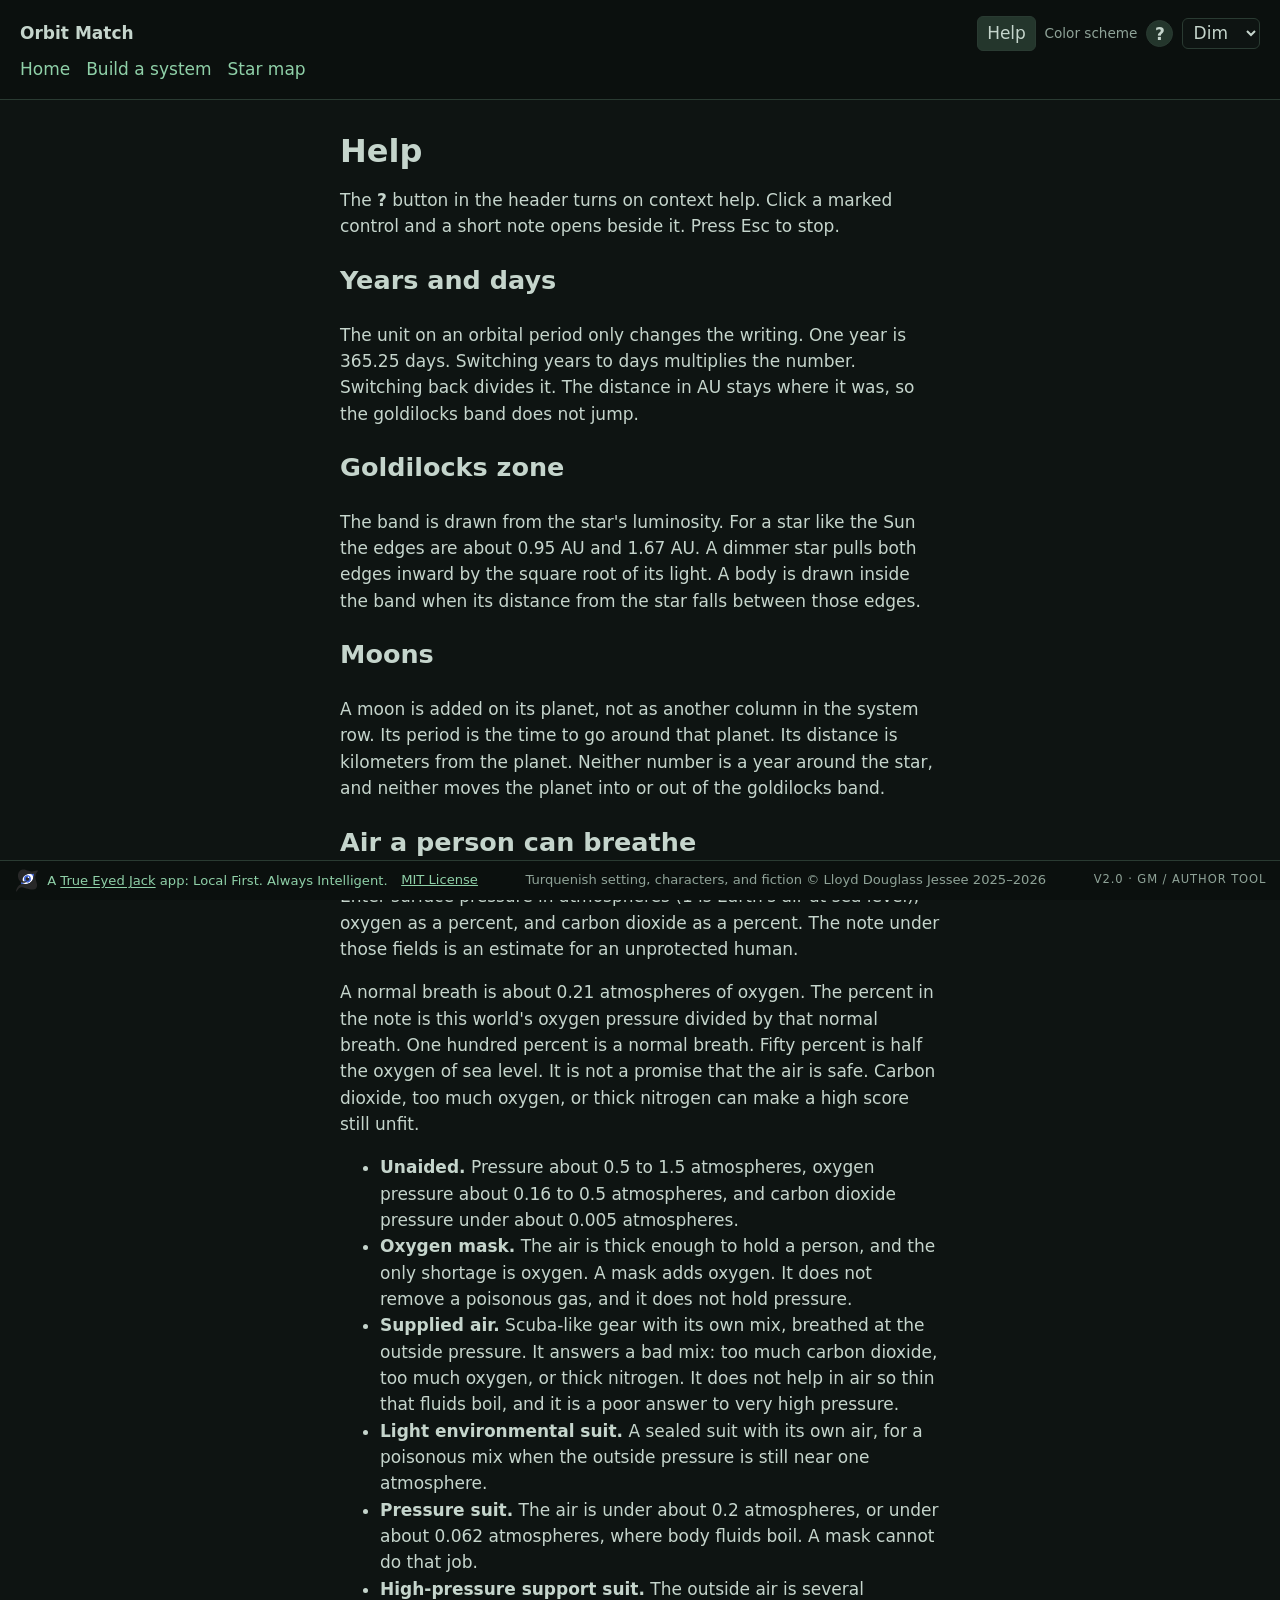
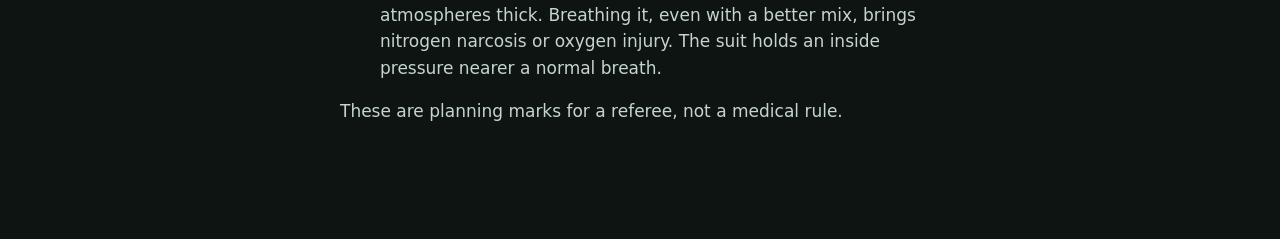
==== site/help/index.html @ b7abe154 "Keep years and days as the same orbit, and add moons and air notes. Changing the period unit rewrite" ====
<!DOCTYPE html>
<html lang="en">
<head>
<meta charset="utf-8">
<meta name="viewport" content="width=device-width, initial-scale=1">
<title>Help · Orbit Match</title>
<link rel="stylesheet" href="../css/site.css">
<script src="../js/theme.js"></script>
</head>
<body>
<header class="site-head">
  <div class="head-row">
    <strong>Orbit Match</strong>
    <div class="head-tools">
      <a class="help-docs" href="../help/" aria-current="page">Help</a>
      <span class="scheme-label">Color scheme</span>
      <button type="button" id="help-mode" class="help-mode-btn" aria-label="Context help">?</button>
      <select id="color-theme" aria-label="Color scheme">
        <option value="light">Light</option>
        <option value="dim">Dim</option>
        <option value="black">Dark</option>
      </select>
    </div>
  </div>
  <nav>
    <a href="../">Home</a>
    <a href="../manual/">Build a system</a>
    <a href="https://ldjessee-code.github.io/jumpgate_starroute/app.html">Star map</a>
  </nav>
</header>
<main>
  <h1>Help</h1>
  <p>The <strong>?</strong> button in the header turns on context help. Click a marked control and a short note opens beside it. Press Esc to stop.</p>

  <h2>Years and days</h2>
  <p>The unit on an orbital period only changes the writing. One year is 365.25 days. Switching years to days multiplies the number. Switching back divides it. The distance in AU stays where it was, so the goldilocks band does not jump.</p>

  <h2>Goldilocks zone</h2>
  <p>The band is drawn from the star's luminosity. For a star like the Sun the edges are about 0.95 AU and 1.67 AU. A dimmer star pulls both edges inward by the square root of its light. A body is drawn inside the band when its distance from the star falls between those edges.</p>

  <h2>Moons</h2>
  <p>A moon is added on its planet, not as another column in the system row. Its period is the time to go around that planet. Its distance is kilometers from the planet. Neither number is a year around the star, and neither moves the planet into or out of the goldilocks band.</p>

  <h2>Air a person can breathe</h2>
  <p>Enter surface pressure in atmospheres (1 is Earth's air at sea level), oxygen as a percent, and carbon dioxide as a percent. The note under those fields is an estimate for an unprotected human.</p>
  <p>A normal breath is about 0.21 atmospheres of oxygen. The percent in the note is this world's oxygen pressure divided by that normal breath. One hundred percent is a normal breath. Fifty percent is half the oxygen of sea level. It is not a promise that the air is safe. Carbon dioxide, too much oxygen, or thick nitrogen can make a high score still unfit.</p>
  <ul>
    <li><strong>Unaided.</strong> Pressure about 0.5 to 1.5 atmospheres, oxygen pressure about 0.16 to 0.5 atmospheres, and carbon dioxide pressure under about 0.005 atmospheres.</li>
    <li><strong>Oxygen mask.</strong> The air is thick enough to hold a person, and the only shortage is oxygen. A mask adds oxygen. It does not remove a poisonous gas, and it does not hold pressure.</li>
    <li><strong>Supplied air.</strong> Scuba-like gear with its own mix, breathed at the outside pressure. It answers a bad mix: too much carbon dioxide, too much oxygen, or thick nitrogen. It does not help in air so thin that fluids boil, and it is a poor answer to very high pressure.</li>
    <li><strong>Light environmental suit.</strong> A sealed suit with its own air, for a poisonous mix when the outside pressure is still near one atmosphere.</li>
    <li><strong>Pressure suit.</strong> The air is under about 0.2 atmospheres, or under about 0.062 atmospheres, where body fluids boil. A mask cannot do that job.</li>
    <li><strong>High-pressure support suit.</strong> The outside air is several atmospheres thick. Breathing it, even with a better mix, brings nitrogen narcosis or oxygen injury. The suit holds an inside pressure nearer a normal breath.</li>
  </ul>
  <p>These are planning marks for a referee, not a medical rule.</p>
</main>
<footer class="site-foot">
  <div class="foot-left">
    <a class="tej-brand" href="https://trueeyedjack.com/" target="_blank" rel="noopener noreferrer">
      <img src="../img/true-eyed-jack.svg" alt="" width="36" height="36">
      <span>A <span class="tej-name">True Eyed Jack</span> app: Local First. Always Intelligent.</span>
    </a>
    <a href="https://github.com/ldjessee-code/orbit_match/blob/main/LICENSE">MIT License</a>
  </div>
  <p class="foot-mid">Turquenish setting, characters, and fiction © Lloyd Douglass Jessee 2025–2026</p>
  <p class="foot-right">v2.0 · GM / author tool</p>
</footer>
<script src="../js/help.js"></script>
</body>
</html>
---- site/css/site.css ----
/* Dim is the original dark green. Text is green-gray, not white. */
:root,
html[data-theme="dim"] {
  --bg: #0e1412;
  --bg-header: #0b100e;
  --panel: #17211c;
  --panel-2: #121a16;
  --ink: #c5d5cc;
  --muted: #8fa398;
  --accent: #8fd0a8;
  --line: #2a3b32;
  --field: #0e1412;
  --button: #24362c;
  --hover: #2c4236;
  --gold-band: #4a3c16;
  --gold-ink: #e7d7a1;
  --gold-line: #c6a15a;
  --warn: #f0d48a;
}

html[data-theme="black"] {
  --bg: #000000;
  --bg-header: #000000;
  --panel: #0c100e;
  --panel-2: #080b09;
  --ink: #93a89a;
  --muted: #6d8274;
  --accent: #7d9a88;
  --line: #2c3832;
  --field: #000000;
  --button: #161e1a;
  --hover: #24302a;
  --gold-band: #2a2412;
  --gold-ink: #cbb98a;
  --gold-line: #8a7844;
  --warn: #cbb98a;
}

html[data-theme="light"] {
  --bg: #f3f6f1;
  --bg-header: #e6eee6;
  --panel: #ffffff;
  --panel-2: #f7faf6;
  --ink: #1c2b22;
  --muted: #5c6e62;
  --accent: #1d6b42;
  --line: #c5d1c6;
  --field: #ffffff;
  --button: #e3eee6;
  --hover: #d5e6da;
  --gold-band: #f3e6c0;
  --gold-ink: #5c4a1c;
  --gold-line: #b08a3e;
  --warn: #7a5b12;
}

* { box-sizing: border-box; }

html { background: var(--bg); }

body {
  margin: 0;
  min-height: 100vh;
  min-height: 100dvh;
  padding-bottom: 3.1rem;
  font: 17px/1.55 system-ui, -apple-system, Segoe UI, Roboto, sans-serif;
  background: var(--bg);
  color: var(--ink);
}

a { color: var(--accent); }

header, footer {
  display: flex;
  flex-wrap: wrap;
  gap: 0.75rem 1.5rem;
  align-items: center;
  justify-content: space-between;
  padding: 1rem 1.25rem;
  border-bottom: 1px solid var(--line);
  background: var(--bg-header);
}

header.site-head {
  flex-direction: column;
  align-items: stretch;
  gap: 0.35rem;
}
.head-row {
  display: flex;
  align-items: center;
  justify-content: space-between;
  gap: 1rem;
}
.head-tools {
  display: flex;
  align-items: center;
  gap: 0.55rem;
  margin-left: auto;
}
.help-docs, .help-mode-btn {
  font: inherit;
  color: var(--ink);
  background: var(--button);
  border: 1px solid var(--line);
  border-radius: 6px;
  text-decoration: none;
}
.help-docs { padding: 0.2rem 0.55rem; }
.help-mode-btn {
  width: 1.7rem;
  height: 1.7rem;
  padding: 0;
  border-radius: 999px;
  cursor: help;
  font-weight: 700;
}
.help-mode-btn.is-active { background: var(--accent); color: var(--bg); }
header.site-head nav { width: 100%; }

footer.site-foot {
  position: fixed;
  left: 0;
  right: 0;
  bottom: 0;
  z-index: 30;
  display: flex;
  flex-wrap: nowrap;
  align-items: center;
  justify-content: space-between;
  gap: 0.75rem;
  margin: 0;
  padding: 0.4rem 0.85rem;
  overflow-x: auto;
  border-bottom: 0;
  border-top: 1px solid var(--line);
  color: var(--muted);
  font-size: 0.82rem;
}

.foot-left {
  display: flex;
  flex-direction: row;
  align-items: center;
  gap: 0.85rem;
  flex: 0 0 auto;
}
.foot-left > a,
.tej-brand,
.tej-brand span { white-space: nowrap; }
.foot-mid { margin: 0; text-align: center; flex: 1 1 auto; white-space: nowrap; }
.foot-right {
  margin: 0;
  text-align: right;
  white-space: nowrap;
  letter-spacing: 0.08em;
  text-transform: uppercase;
  font-size: 0.72rem;
}

.tej-wrap { margin: 0; }
.tej-brand {
  display: inline-flex;
  align-items: center;
  gap: 0.45rem;
  text-decoration: none;
  color: var(--accent);
  line-height: 1.3;
  max-width: 28rem;
}
.tej-name { text-decoration: underline; text-underline-offset: 0.15em; }
.tej-brand:hover .tej-name { text-decoration-thickness: 2px; }
.tej-brand img {
  width: 1.65rem;
  height: 1.65rem;
  flex-shrink: 0;
  border-radius: 6px;
}
html[data-theme="light"] .tej-brand img { background: #1c2b22; }

nav { display: flex; flex-wrap: wrap; align-items: center; gap: 0.35rem 1rem; }
nav a { text-decoration: none; }
nav a:hover { text-decoration: underline; }

.theme-pick {
  display: inline-flex;
  flex-direction: row;
  align-items: center;
  gap: 0.35rem;
  color: var(--muted);
  font-size: 0.85rem;
}
.scheme-label { color: var(--muted); font-size: 0.85rem; }
#color-theme, .theme-pick select {
  font: inherit;
  color: var(--ink);
  background: var(--field);
  border: 1px solid var(--line);
  border-radius: 6px;
  padding: 0.2rem 0.4rem;
}

main {
  max-width: 40rem;
  margin: 0 auto;
  padding: 2rem 1.25rem 3rem;
}

h1 { font-size: 2rem; line-height: 1.2; margin: 0 0 0.75rem; color: var(--ink); }

.lede { font-size: 1.15rem; }

.term-pop {
  position: fixed;
  z-index: 40;
  max-width: 22rem;
  background: var(--panel);
  color: var(--ink);
  border: 1px solid var(--accent);
  border-radius: 8px;
  padding: 0.6rem 0.8rem;
  box-shadow: 0 8px 24px rgba(0, 0, 0, 0.35);
}
.term-pop h3 { margin: 0 0 0.35rem; font-size: 1rem; }
.term-pop p { margin: 0; }
.term-pop.hidden { display: none; }
body.help-inspect [data-help] { outline: 2px dashed var(--accent); outline-offset: 2px; cursor: help; }
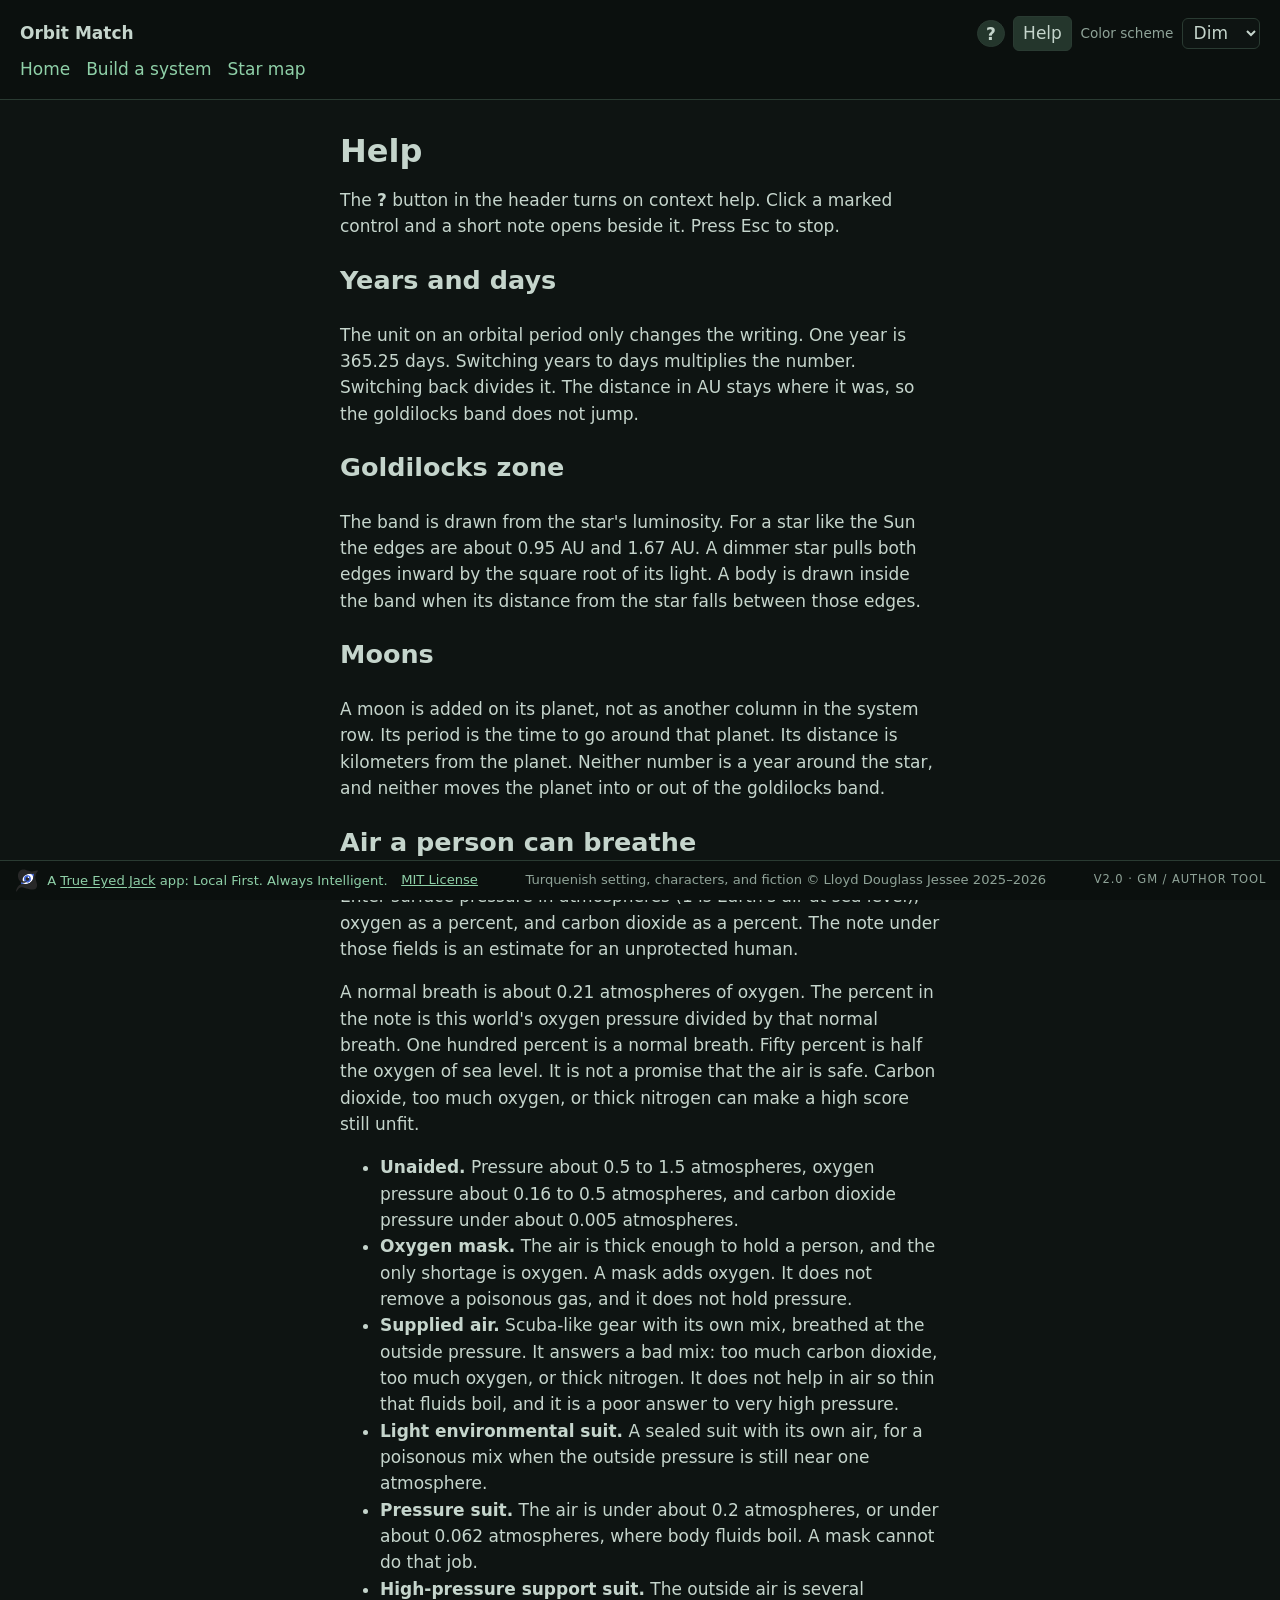
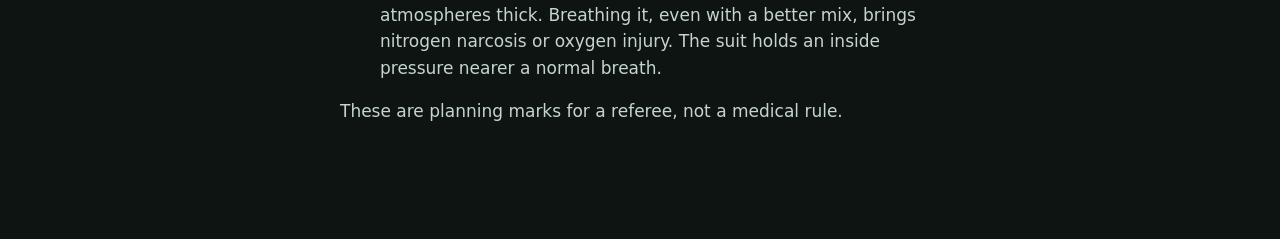
==== commit 85cf8955: "Put the header tools in the requested order. From the left: context help, the Help button, the Color" ====
--- a/site/help/index.html
+++ b/site/help/index.html
@@ -12,9 +12,9 @@
   <div class="head-row">
     <strong>Orbit Match</strong>
     <div class="head-tools">
+      <button type="button" id="help-mode" class="help-mode-btn" aria-label="Context help">?</button>
       <a class="help-docs" href="../help/" aria-current="page">Help</a>
       <span class="scheme-label">Color scheme</span>
-      <button type="button" id="help-mode" class="help-mode-btn" aria-label="Context help">?</button>
       <select id="color-theme" aria-label="Color scheme">
         <option value="light">Light</option>
         <option value="dim">Dim</option>
